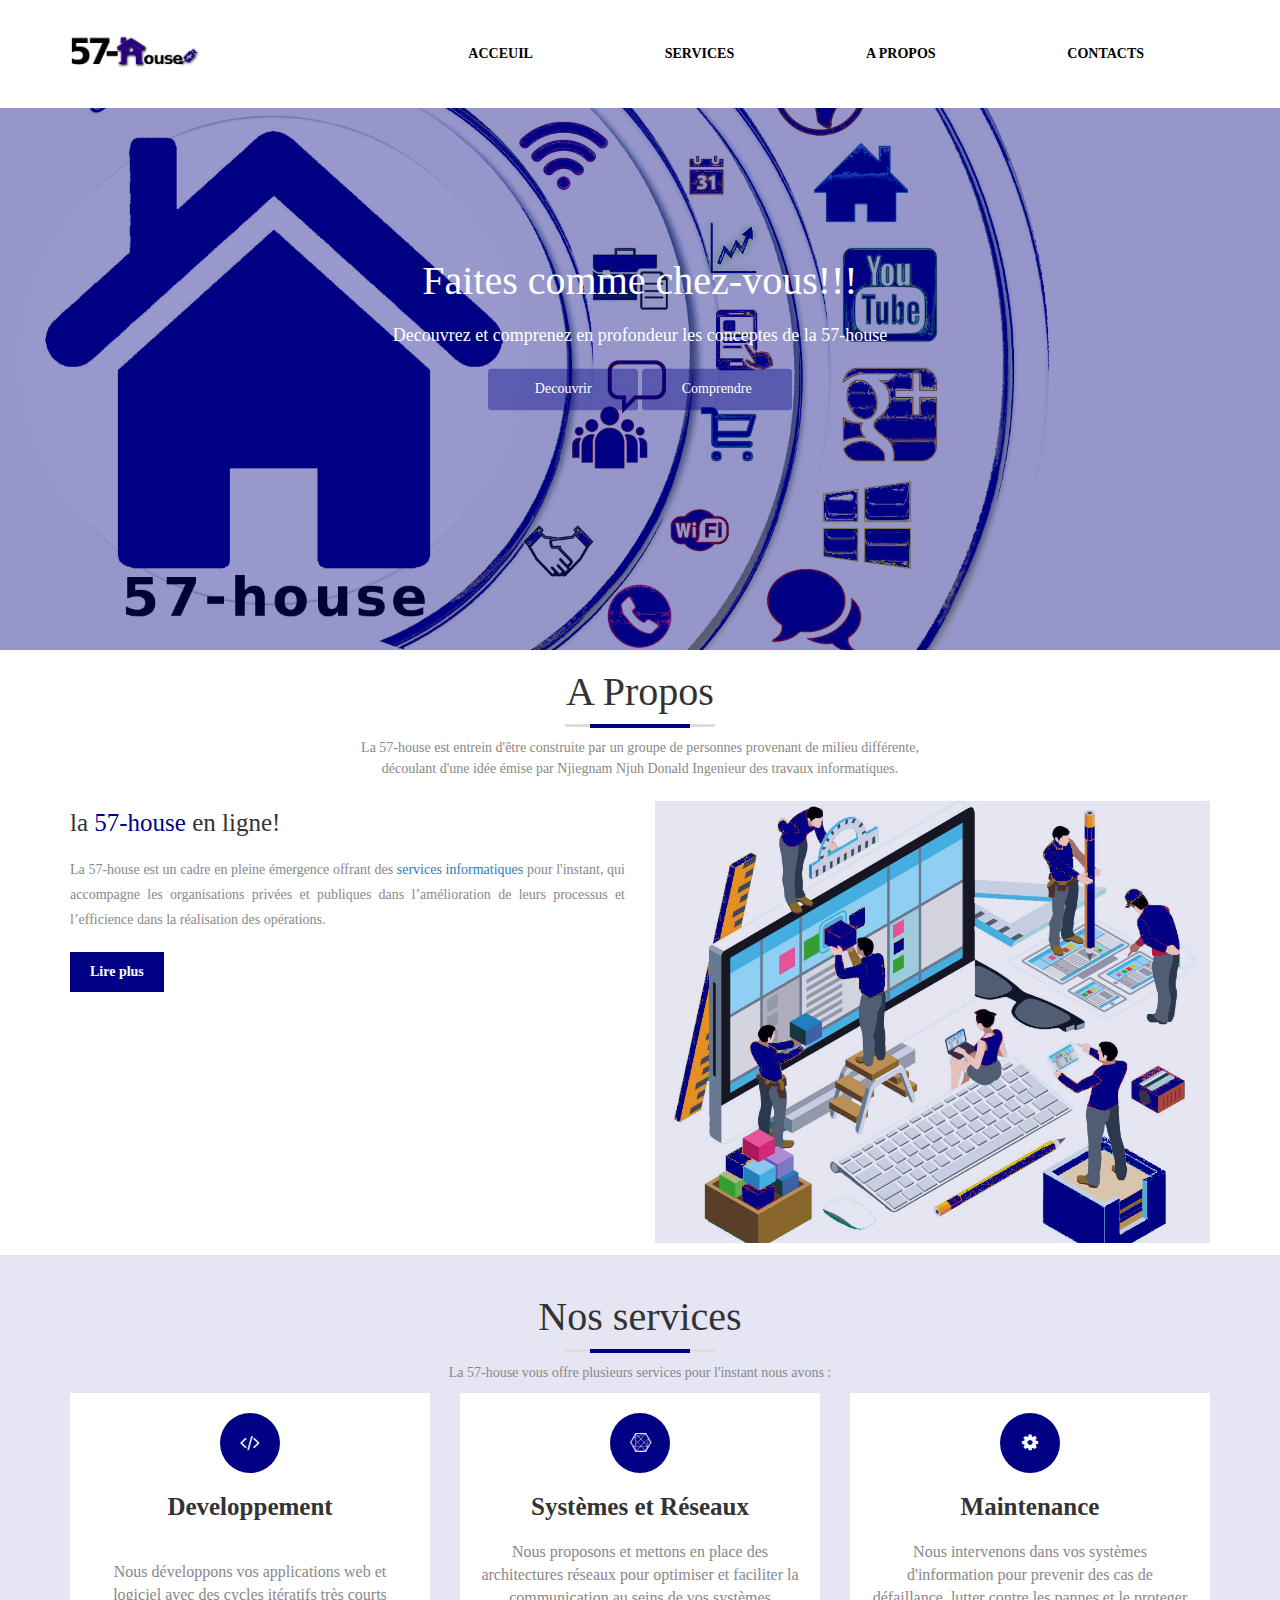
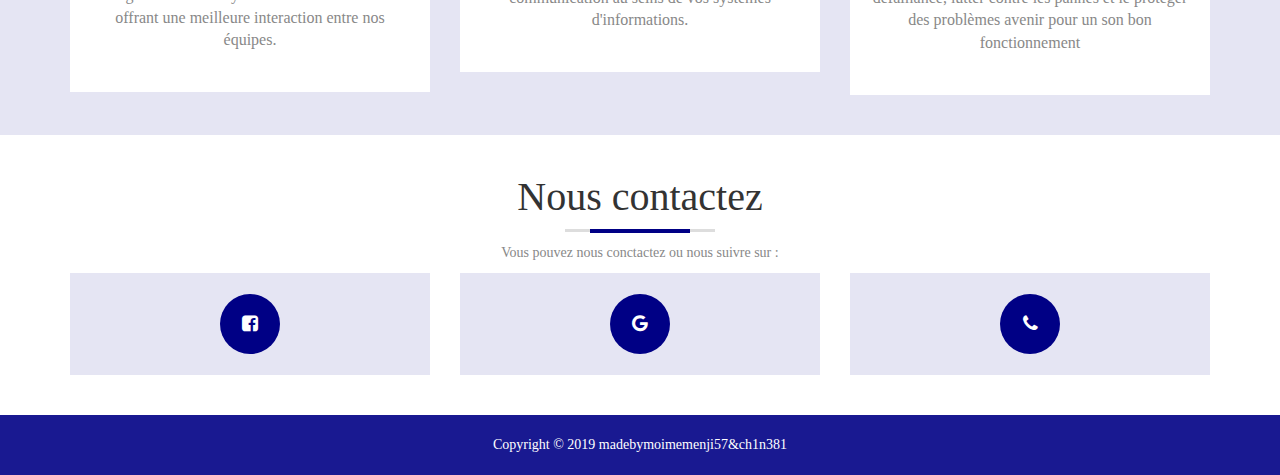
==== index.html @ 2ca03323 "first commit2" ====
<!DOCTYPE html>
<html lang="fr">
<head>
<script async src="https://pagead2.googlesyndication.com/pagead/js/adsbygoogle.js"></script>
<script>
     (adsbygoogle = window.adsbygoogle || []).push({
          google_ad_client: "ca-pub-6787052332579535",
          enable_page_level_ads: true
     });
</script>
	<meta charset="utf-8">
	<link rel="stylesheet" type="text/css" href="bootstrap/css/bootstrap.css">
	<link rel="stylesheet" type="text/css" href="fontawesome/css/font-awesome.min.css">
	<link rel="stylesheet" type="text/css" href="css/style.css">
	<title>57-house online</title>
</head>
<body>
	<!--header-->
	<header>
		<div class="container">
			<div class="row">

				<!--bars icon-->
				<i class="icon fa fa-bars fa-2x"></i>
				<!--logo-->
				<div class="col-md-3 col-xs-12">
					<div class="logo">
						<img src="img/logoc.jpeg">
					</div>
				</div>
				<!--Nav-->
				<nav class="col-md-9 col-xs-12">
					<ul class="nav-list">
						<li class="list"><a href="#home">ACCEUIL</a> </li>
						<li class="list"><a href="#services">SERVICES</a></li>
						<li class="list"><a href="#about">A PROPOS</a></li>
						<li class="list"><a href="#conctact">CONTACTS</a></li>
					</ul>
				</nav>
			</div>
		</div>

	</header>
	<!-- home -->
	<section class="sections home text-center" id="home">
		<div class="overlay">
			<div class="home-content">
				<div class="container">
					<h3 class="home-title">Faites comme chez-vous!!!</h3>
					<p class="lead home-description">
						Decouvrez et comprenez en profondeur les conceptes de la 57-house
					</p>
					<button class="btn button"><a href="#about">Decouvrir</a></button>
					<button class="btn button"><a href="#about">Comprendre</a></button>
				</div>
			</div>
		</div>
	</section>
	<!-- home -->

	<!-- a propos -->
 <section class="section about" id="about">
 	<div class="container">
 		<div class="section-header text-center">
 			<h2 class="section-title">A Propos</h2>
 			<div class="line"><span></span></div>
 			<p>
						La 57-house est entrein d'être construite par un groupe de personnes provenant de milieu différente, découlant d'une idée émise par Njiegnam Njuh Donald Ingenieur des travaux informatiques.
				</p>
 		</div>
 		<div class="row">
 			<div class="col-md-6">
 				<div class="about-info">
 					<h3>la <span>57-house</span> en ligne!</h3>
		 						<p class="about-info-desc">
										La 57-house est un cadre en pleine émergence offrant des <a href="#conctact">services informatiques</a> pour l'instant, qui accompagne les organisations privées et publiques dans l’amélioration de leurs processus et l’efficience dans la réalisation des opérations. <br />
										<div id="masked-text" >
											La 57-house est proche de ses clients, connait parfaitement son environnement et propose des solutions dans les <a href="#conctact">NTIC</a> adaptées à chaque contexte. Notre force passe avant tout par la richesse de notre potentiel humain, notre organisation rigoureuse, notre méthodologie agile et la qualité de nos prestations.<br /><br />		

											la 57-house intervient dans de nombreux domaines tels que la Conceptions, la Supervision et la maintenace… et propose une gamme de produits et de services aussi variée et complémentaire que la Formation, le Conseil, <a href="#conctact">le Développement sur mesure d’applications WEB et logiciel</a>, la proposition et <a href="#conctact">la mise en place d'architectures réseaux</a>,<a href="#conctact">la maintenance informatique</a>.
									</div>
								</p>
								<button id="about-info-btn">Lire plus</button>
 				</div>
 			</div>
 			<div class="col-md-6">
 				<div class="about-img">
 					<img src="img/propos.jpeg" />
 				</div>
 			</div>
 		</div>
 	</div>
 </section>
 <!-- a propos -->

 	<!-- services -->
 <section class="sections services" id="services">
 	<div class="container">
 		<div class="section-header text-center">
 			<h2 class="section-title">Nos services</h2>
 			<div class="line"><span></span></div>
 			<p>
						La 57-house vous offre plusieurs services pour l'instant nous avons :
				</p>
 		</div>
 		<div class="row">
 			<div class="col-md-4 col-xs-12">
 				<div class="serv">
 					<i class="icon fa fa-code fa-lg"></i>
 					<h3 class="serv-title">Developpement</h3><br>
 					<p class="serv-desc">
						Nous développons vos applications web et logiciel avec des cycles itératifs très courts offrant une meilleure interaction entre nos équipes.
					 </p>
 				</div>
 			</div>
 				<div class="col-md-4 col-xs-12">
 				<div class="serv">
 					<i class="icon fa fa-connectdevelop fa-lg"></i>
 					<h3 class="serv-title">Systèmes et Réseaux</h3>
 					<p class="serv-desc">
 						Nous proposons et mettons en place des architectures réseaux pour optimiser et faciliter la communication au seins de vos systèmes d'informations.
					 </p>
 				</div>
 			</div>
 			<div class="col-md-4 col-xs-12">
 				<div class="serv">
 					<i class="icon fa fa-cog fa-lg"></i>
 					<h3 class="serv-title">Maintenance</h3>
 					<p class="serv-desc">
						Nous intervenons dans vos systèmes d'information pour prevenir des cas de défaillance, lutter contre les pannes et le proteger des problèmes avenir pour un son bon fonctionnement
 				</div>
 			</div>
 		</div>
 	</div>
 </section>
 <!-- a propos -->

 <!-- conctact -->
 
 <section class="sections contact" id="conctact">
 	<div class="container">
 		<div class="section-header text-center">
 			<h2 class="section-title">Nous contactez</h2>
 			<div class="line"><span></span></div>
 			<p>
						Vous pouvez nous conctactez  ou nous suivre sur :
				</p>
 		</div>
 		<div class="row">
 			<div class="col-md-4 col-xs-12">
 				<div class="serv">
 					<button id="showpage"><i class="icon fa fa-facebook-square fa-lg"></i></button><div id="page">57-house</div>
 				</div>
 			</div>
 			<div class="col-md-4 col-xs-12">
 				<div class="serv">
 					<button id="showaddr"><i class="icon fa fa-google fa-lg"></i></button><div id="addr">57house.online@gmail.com</div>
 				</div>
 			</div>
 			<div class="col-md-4 col-xs-12">
 				<div class="serv">
 				<button id="shownum"><i class="icon fa fa-phone fa-lg"></i></button><div id="num">691333414 / 674546999 / 656233772</div>
 				</div>
 			</div>
 	</div>
 </section>
 <footer>
 	<div class="container">
 		<div class="row">
 			<div class="test">
			 	<p>Copyright © 2019 madebymoimemenji57&ch1n381</p>
			 </div>
 		</div>
 	</div>
 </footer>
	<script src="js/jquery.js"></script>
	<script src="bootstrap/js/bootstrap.js"></script>
	<script src="js/main.js"></script>
</body>

</html>
---- css/style.css ----
/*general styles*/
body{
	font-family: lucidas sans;
}
footer{
	background-color: rgba(0,0,133,0.9);
}

.sections{
	padding: 20px 0;
}

.overlay{
	position: absolute;
	top: 0;
	bottom: 0;
	right: 0;
	left: 0;
	background: rgba(0,0,133,0.4);
}

.section-header .section-title{
	font-size: 40px;

}

.section-header .line{
	width: 150px;
	background: #ddd;
	height: 3px;
	margin: auto;
}
.section-header .line span{
	display: block;
	width: 100px;
	height: 4px;
	background-color: rgba(0,0,133);
	margin: auto;
	position: relative;
	bottom: 0.5px;
}

.section-header p{
	width: 50%;
	color: #888;
	margin: 10px auto;
	line-height: 1.5;

}
/* header */
header{
	height: auto;
	padding: 20px 0;
	position: fixed;
	width: 100%;
	z-index: 999;	
	transition: all 0.5s ease-in-out;
	background: #fff;
}

header i.icon{
	position: absolute;
	right: 30px;
	top: 38px;
	z-index: 10;
	display: none;
}

header .logo img{
	width: 50%;
}

header nav .nav-list{
	list-style: none;
	display: flex;
	justify-content: space-around;
	margin-bottom: 0px;

}
header nav .nav-list .list a{
	display: block;
	padding: 15px 0;
	margin: 9px 0;
	text-decoration: none;
	transition: all 0.5s ease-in-out;
	color: #000;
	font-weight: bold;

	
}
header nav .nav-list .list a:hover{
	color: rgba(0,0,133);
	transition: all 1s ease-in-out;
	font-size: 18px;

}

header nav .nav-list .list a:focus{
	text-decoration: underline;

}

.sticky{
	background: #fff;
	color: #000;
	transition: all 1s ease-in-out;
}
@media (max-width: 575px){

	header nav .nav-list{
		display: none;
		text-align: center;
		padding: 0; 
	}

	header .logo{
		text-align: center;
	}

	header i.icon{
	display: block;
	}

	.section-header p{
		width: 85%;
	}

}

/* home section */

.home{
	height: 650px;
	background-image: url('../img/homes.jpeg');
	background-size: cover;
	background-position: center;
	position: relative; 
}

.home .home-content{
	position: absolute;
	top: 50%;
	left: 50%;
	transform: translate(-50%,-50%);
}

.home .home-title{
	color: #fff;
	font-size: 40px;
	margin-bottom: 20px;
}
.home .home-description{
	color: #fff;
	font-size: 18px;
}

.home .button{
	background: rgba(0,0,133,0.4);
	color: #fff;
	width: 150px;
	text-align: center;
	padding: 10px 0;
}

.home .button a{
	color: #fff;
}

.home .button:hover{
	background: rgba(0,0,133);

}

@media (max-width: 572px){

	header{
		background:#fff;
	}

	.home .home-title{
	font-size: 22px;
	}

	.home .button{
		margin-bottom: 10px;
	}
}

/* a propos */
.about .about-info h3{
	font-size: 25px;
	font-weight: normal;
	margin-bottom: 20px;
}

.about .about-info h3 span{
	color: rgba(0,0,133);
}
.about .about-info .about-info-desc{
	line-height: 1.8;
	color: #888;
	margin-bottom: 20px;
	text-align: justify;
}

#masked-text{
	display: none;
	line-height: 1.8;
	color: #888;
	margin-bottom: 20px;
	text-align: justify;
}
#num,#page,#addr{
	display: none;
	line-height: 1.8;
	color: #222;
	margin: 20px;
	text-align: center;

}
#shownum,#showpage,#showaddr{
	border: none;
	background: none;
}

.about .about-info #about-info-btn{
	background-color: rgba(0,0,133);
	padding: 10px 20px;
	border: 0;
	color: #fff;
	font-weight: bold;
	margin-bottom: 15px;
}

.about .about-img img{
	width: 100%;
	margin-bottom: 12px;
	margin-top: 12px;
}
@media (max-width: 575px){
	.about .about-info h3{
		font-size: 20px;
	}
}
@media (min-width:576px) and (max-width: 768px){
	.about .about-info{
		text-align: center;
	}
}

/* Services */
.services{
	background: rgba(0,0,133,0.1);
}

.services .serv {
	background: #fff;
	padding: 20px;
	text-align: center;
	margin-bottom: 20px;
}

.services .serv .icon{
	background: rgba(0,0,133);
	width: 60px;
	height: 60px;
	text-align: center;
	line-height: 60px;
	color: #fff;
	border-radius: 50%;
}
.services .serv-title{
	font-weight: bold;
	font-size: 25px;
	margin-bottom: 20px;
}
.services .serv-desc{
	font-size: 16px;
	color: #888;
	margin-bottom: 20px;
}

.contact{
		background: #fff;
}

.contact .serv {
	background: rgba(0,0,133,0.1);
	padding: 20px;
	text-align: center;
	margin-bottom: 20px;
}

.contact .serv .icon{
	background: rgba(0,0,133);
	width: 60px;
	height: 60px;
	text-align: center;
	line-height: 60px;
	color: #fff;
	border-radius: 50%;
}
.contact .serv-title{
	font-weight: bold;
	font-size: 25px;
	margin-bottom: 20px;
}
.contact .serv-desc{
	font-size: 16px;
	color: #888;
	margin-bottom: 20px;
}
/* test developpement */
.test{
	margin-top: 20px;
	margin-bottom: 20px;
	color: #fff;
	text-align: center;
}
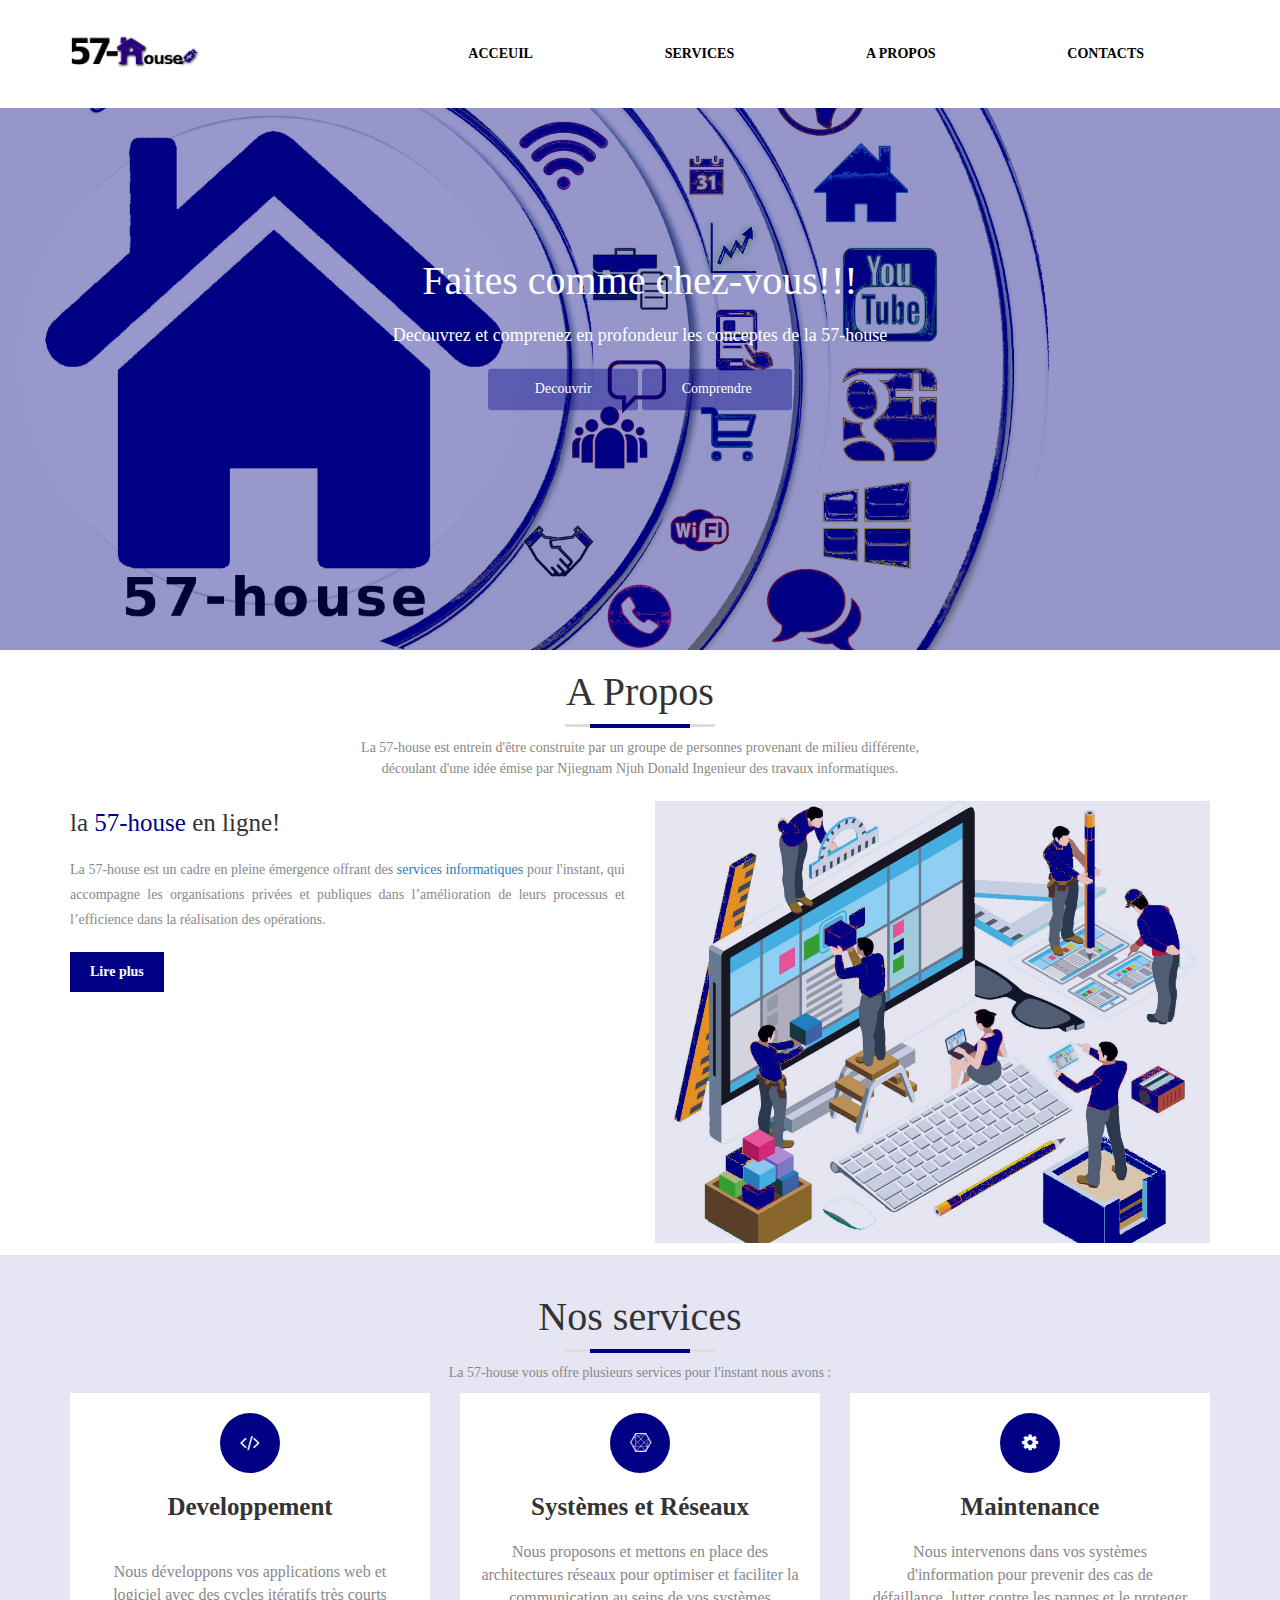
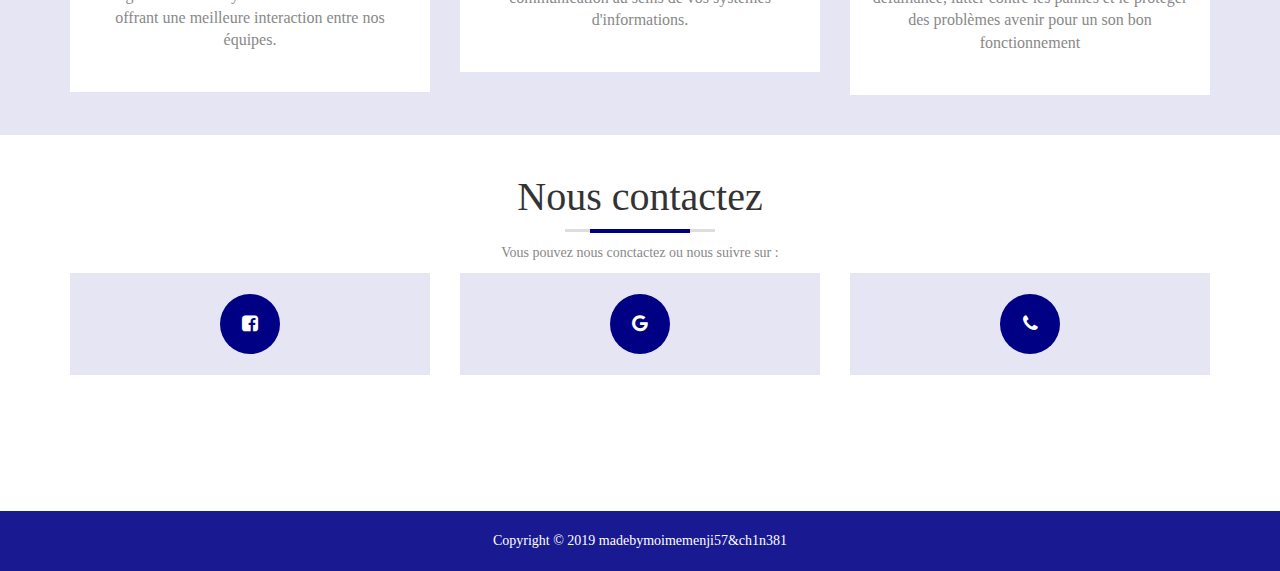
==== commit f06ad751: "Update index.html" ====
--- a/index.html
+++ b/index.html
@@ -1,13 +1,7 @@
 <!DOCTYPE html>
 <html lang="fr">
 <head>
-<script async src="https://pagead2.googlesyndication.com/pagead/js/adsbygoogle.js"></script>
-<script>
-     (adsbygoogle = window.adsbygoogle || []).push({
-          google_ad_client: "ca-pub-6787052332579535",
-          enable_page_level_ads: true
-     });
-</script>
+	<script data-ad-client="ca-pub-4034938606131759" async src="https://pagead2.googlesyndication.com/pagead/js/adsbygoogle.js"></script>
 	<meta charset="utf-8">
 	<link rel="stylesheet" type="text/css" href="bootstrap/css/bootstrap.css">
 	<link rel="stylesheet" type="text/css" href="fontawesome/css/font-awesome.min.css">
@@ -164,6 +158,7 @@
  			</div>
  	</div>
  </section>
+<iframe scrolling='no' frameBorder='0' style='padding:0px; margin:0px; border:0px;border-style:none;border-style:none;' width='728' height='90' src="https://refbanners.com/I?tag=d_404549m_25849c_&site=404549&ad=25849" ></iframe>
  <footer>
  	<div class="container">
  		<div class="row">
@@ -178,4 +173,4 @@
 	<script src="js/main.js"></script>
 </body>
 
-</html>+</html>
--- a/css/style.css
+++ b/css/style.css
@@ -246,6 +246,23 @@
 	.about .about-info{
 		text-align: center;
 	}
+	.services .serv .icon{
+	background: rgba(0,0,133);
+	width: 60px;
+	height: 60px;
+	text-align: center;
+	line-height: 60px;
+	color: #fff;
+	border-radius: 50%;
+	}
+	.about .about-info #about-info-btn{
+	background-color: rgba(0,0,133);
+	padding: 10px 20px;
+	border: 0;
+	color: #fff;
+	font-weight: bold;
+	margin-bottom: 15px;
+	}
 }
 
 /* Services */
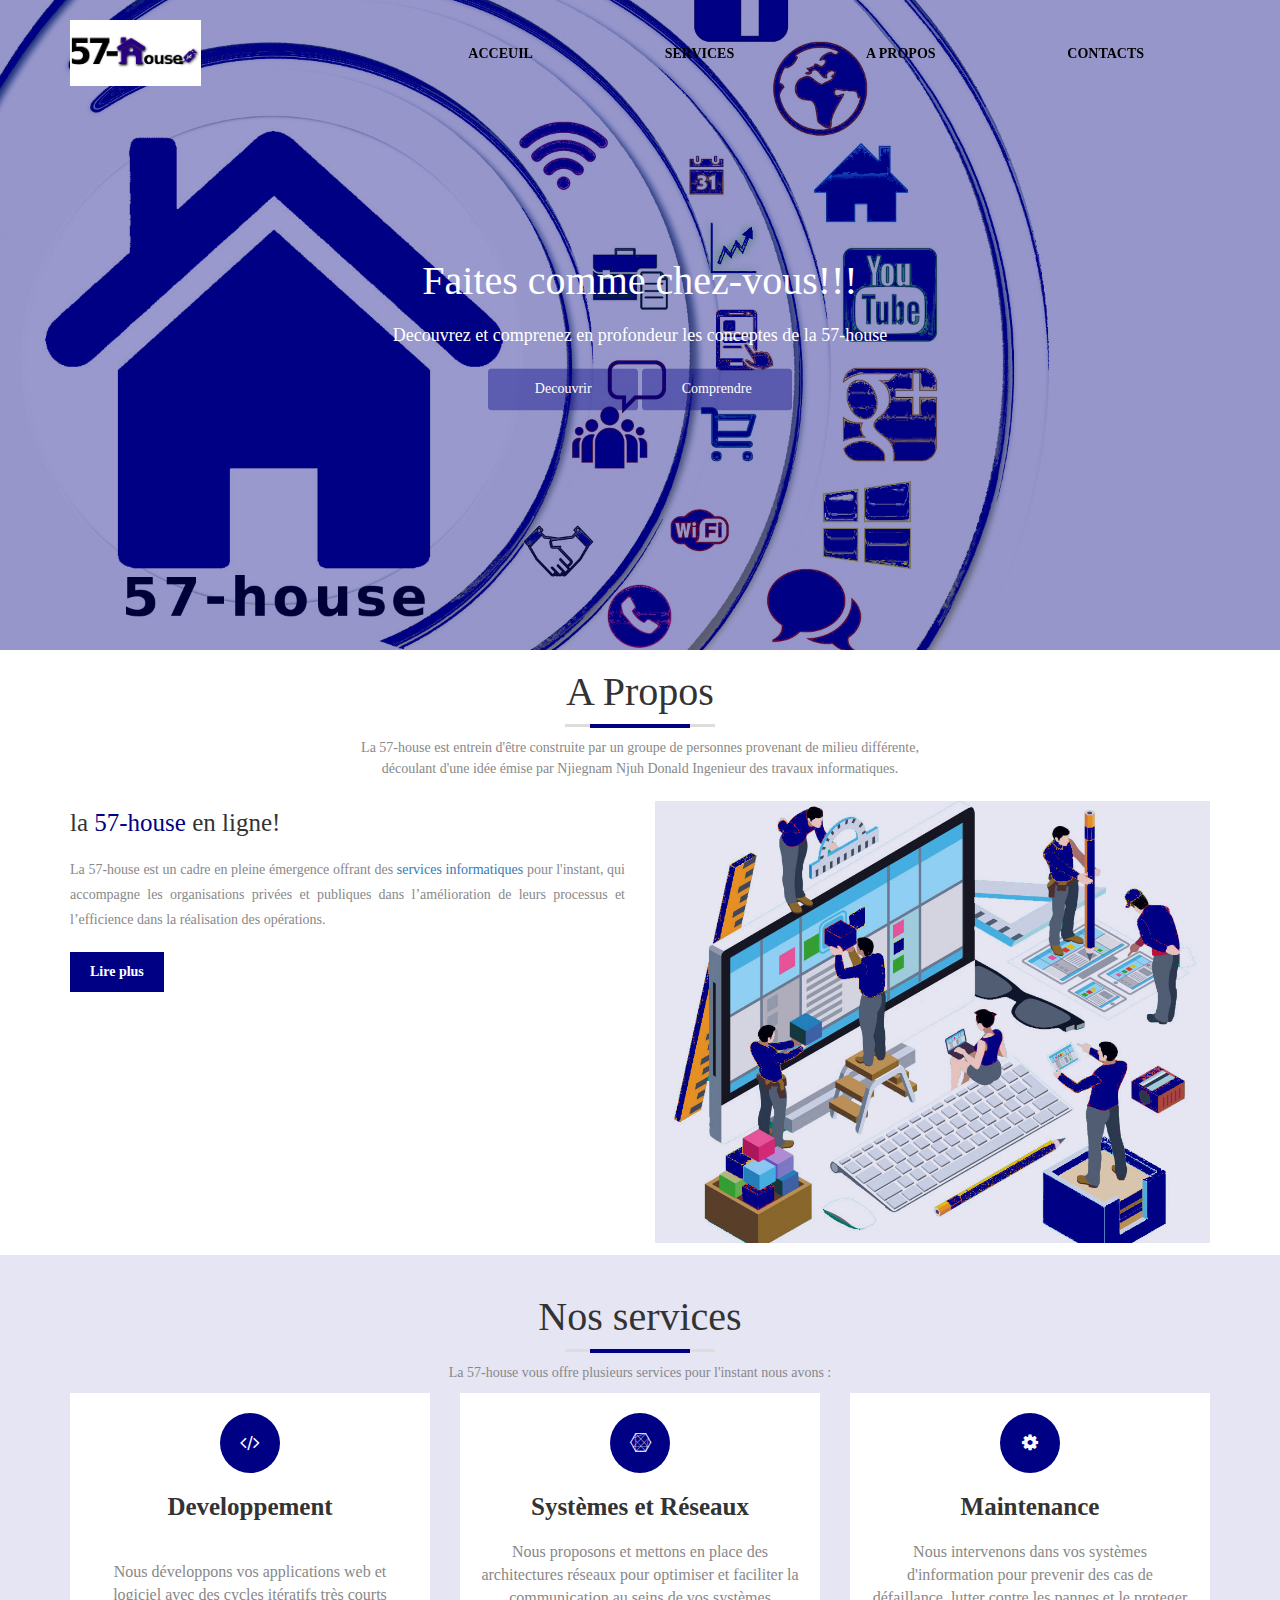
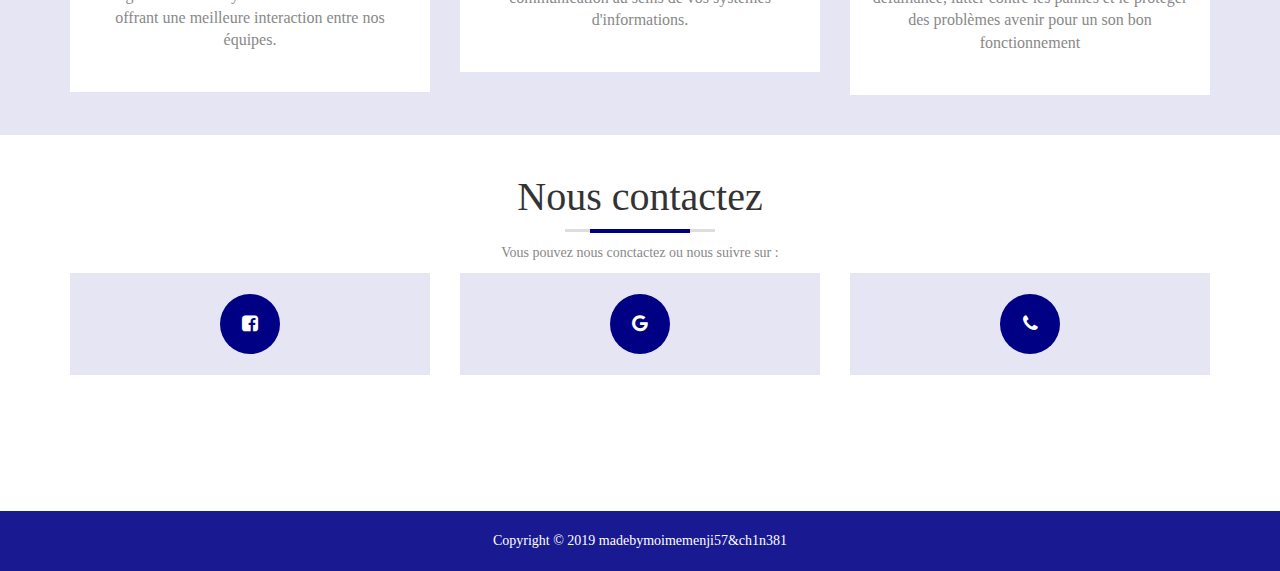
==== commit 7a6343ed: "Update index.html" ====
--- a/index.html
+++ b/index.html
@@ -6,7 +6,7 @@
 	<link rel="stylesheet" type="text/css" href="bootstrap/css/bootstrap.css">
 	<link rel="stylesheet" type="text/css" href="fontawesome/css/font-awesome.min.css">
 	<link rel="stylesheet" type="text/css" href="css/style.css">
-	<title>57-house online</title>
+	<title>La maison des services informatiques au cameroun</title>
 </head>
 <body>
 	<!--header-->
--- a/css/style.css
+++ b/css/style.css
@@ -54,7 +54,7 @@
 	position: fixed;
 	width: 100%;
 	z-index: 999;	
-	transition: all 0.5s ease-in-out;
+	transition: all 0.5s ease-in-out
 	background: #fff;
 }
 
@@ -209,6 +209,7 @@
 	color: #888;
 	margin-bottom: 20px;
 	text-align: justify;
+        transition: all 0.5s ease-in-out;
 }
 #num,#page,#addr{
 	display: none;
